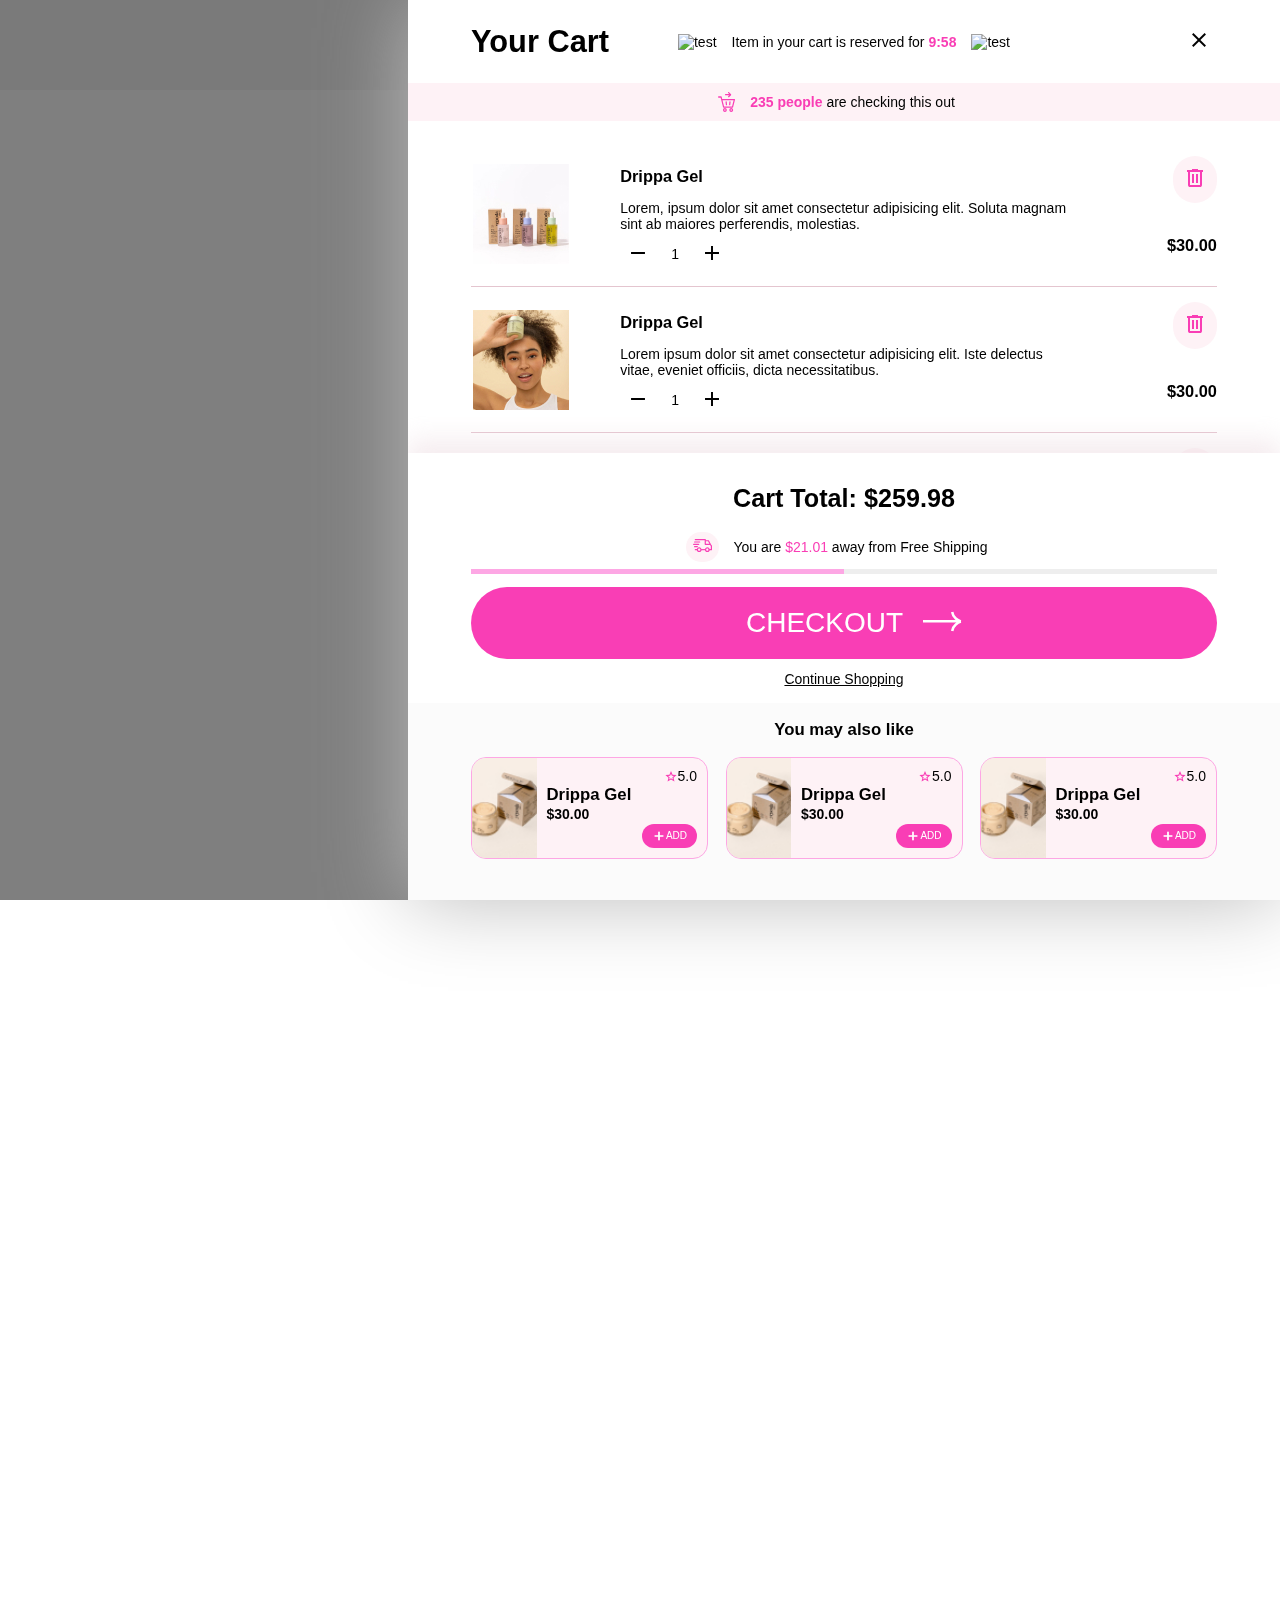
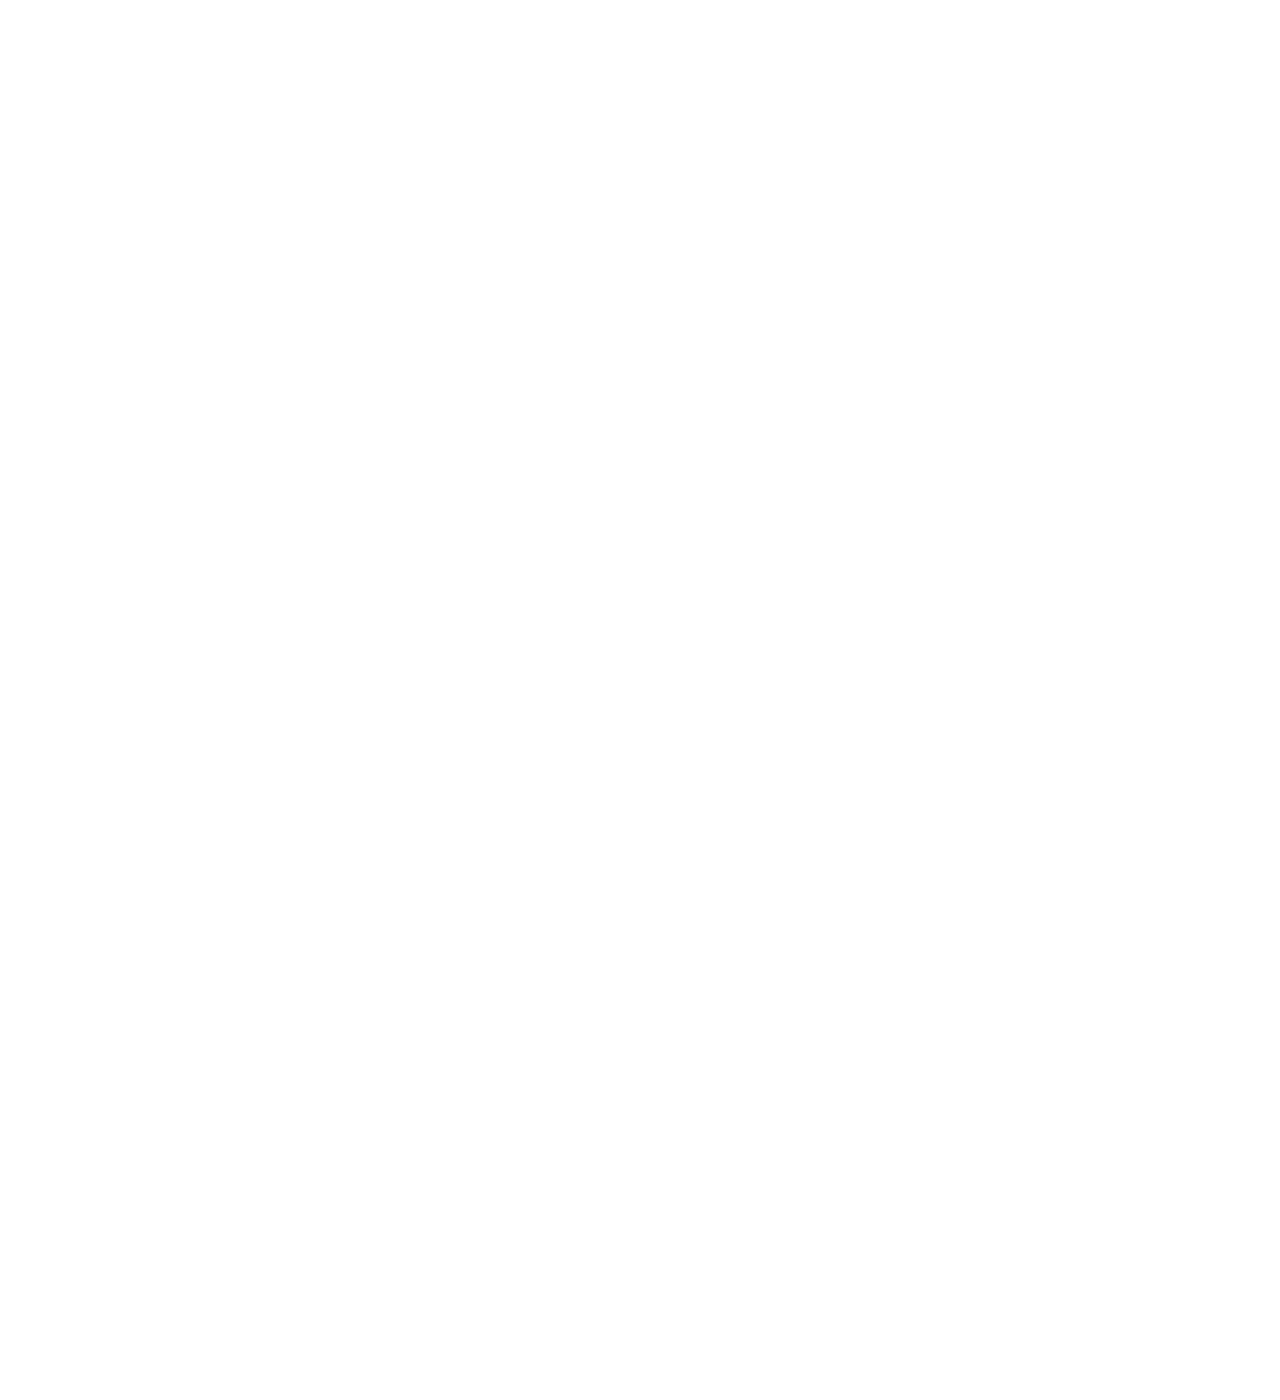
==== index.html @ ec8273ca "rename" ====
<!DOCTYPE html>
<html lang="en">
<head>
	<meta charset="UTF-8">
	<meta name="viewport" content="width=device-width, initial-scale=1.0">
	<title>Document</title>
	<link href="https://fonts.googleapis.com/icon?family=Material+Icons" rel="stylesheet">
	<link rel="stylesheet" href="https://fonts.googleapis.com/css2?family=Material+Symbols+Outlined:opsz,wght,FILL,GRAD@20..48,100..700,0..1,-50..200" />
	<link rel="stylesheet" href="css/css.css">
</head>
<body>
	<header>
		<nav>
			<ol>
				<li>
					<a onclick="myFunction()">cart</a>
				</li>
			</ol>
		</nav>
	</header>
	<div id="toggle-window"  class="cart-modal" onclick="myFunction()"></div>
	<div id="cart" class="cart-wrapper">
		<div class="cart-header">
			<div class="cart-header-left">
				<h2>Your Cart</h2>
			</div>			
			<div class="cart-header-content">
				<img src="img/vector.svg" alt="test">
				<p>Item in your cart is reserved for <time class="pink"><b>9:58</b></time></p>
				<img src="img/vector.svg" alt="test">
			</div>
			<div class="cart-close">
				<button class="g-icons" onclick="myFunction()" type="button">
					<span class="material-icons">
						close
					</span>
				</button>
			</div>
		</div>
		<div class="cart-top">
			<img src="img/cart.svg" alt="test">
			<p><b class="pink">235 people</b> are checking this out</p>
		</div>
		<div class="cart-products">
			<div class="product-container">
				<div class="product-img-wrapper">
					<div class="product-img">
						<img src="img/product1.jpg" alt="test">
					</div>
				</div>
				<div class="product-content">

					<h3>Drippa Gel</h3>
					<p>Lorem, ipsum dolor sit amet consectetur adipisicing elit. Soluta magnam sint ab maiores perferendis, molestias.</p>
					<div class="qty">
						<button class="g-icons"><span class="material-icons">remove</span></button>
						<p>1</p>
						<button class="g-icons"><span class="material-icons">add</span></button>
					</div>
				</div>
				<div class="cart-price">
					<button class="delete-icon"><span class="material-symbols-outlined">delete</span></button>
					<h3>$30.00</h3>
				</div>
			</div>
			<div class="product-container">
				<div class="product-img-wrapper">
					<div class="product-img">
						<img src="img/product2.jpg" alt="test">
					</div>
				</div>
				<div class="product-content">

					<h3>Drippa Gel</h3>
					<p>Lorem ipsum dolor sit amet consectetur adipisicing elit. Iste delectus vitae, eveniet officiis, dicta necessitatibus.</p>
					<div class="qty">
						<button class="g-icons"><span class="material-icons">remove</span></button>
						<p>1</p>
						<button class="g-icons"><span class="material-icons">add</span></button>
					</div>
				</div>
				<div class="cart-price">
					<button class="delete-icon"><span class="material-symbols-outlined">delete</span></button>
					<h3>$30.00</h3>
				</div>
			</div>
			<div class="product-container">
				<div class="product-img-wrapper">
					<div class="product-img">
						<img src="img/product1.jpg" alt="test">
					</div>
				</div>
				<div class="product-content">

					<h3>Drippa Gel</h3>
					<p>Lorem ipsum dolor sit amet consectetur adipisicing elit. Quo quis pariatur eum, accusamus consectetur laborum?</p>
					<div class="qty">
						<button class="g-icons"><span class="material-icons">remove</span></button>
						<p>1</p>
						<button class="g-icons"><span class="material-icons">add</span></button>
					</div>
				</div>
				<div class="cart-price">
					<button class="delete-icon"><span class="material-symbols-outlined">delete</span></button>
					<h3>$30.00</h3>
				</div>
			</div>
			<div class="product-container">
				<div class="product-img-wrapper">
					<div class="product-img">
						<img src="img/product2.jpg" alt="test">
					</div>
				</div>
				<div class="product-content">

					<h3>Drippa Gel</h3>
					<p>Lorem ipsum, dolor sit amet consectetur adipisicing elit. Distinctio libero sit, magnam, culpa nisi consequuntur.</p>
					<div class="qty">
						<button class="g-icons"><span class="material-icons">remove</span></button>
						<p>1</p>
						<button class="g-icons"><span class="material-icons">add</span></button>
					</div>
				</div>
				<div class="cart-price">
					<button class="delete-icon"><span class="material-symbols-outlined">delete</span></button>
					<h3>$30.00</h3>
				</div>
			</div>
		</div>
		<div class="cart-checkout">
			<h3>Cart Total: $259.98</h3>
			<div class="checkout-content">
				<div class="shipping-icon">
					<img src="img/shipping.svg" alt="test">
				</div>
				<p>You are <span class="pink">$21.01</span> away from Free Shipping</p>
				<div class="over-line"></div>
			</div>
			<button class="checkout-btn">CHECKOUT</button>
			<a href="#">Continue Shopping</a>
		</div>
		<div class="cart-bottom">
			<h3>You may also like</h3>
			<div class="cart-bottom-container">
				<div class="cart-bottom-wrapper">
					<div class="cart-bottom-img"><img src="img/innerproduct1.jpg" alt="test"></div>
					<div class="cart-bottom-content">
						<div class="rate">
							<span class="material-symbols-outlined star">star</span>
							<p>5.0</p>
						</div>
						<h3 class="product-title">Drippa Gel</h3>
						<p class="product-price"><b>$30.00</b></p>
						<button class="add-btn"><span class="material-icons g-icons"><b>add</b></span> ADD</button>
					</div>						
				</div>
				<div class="cart-bottom-wrapper">
					<div class="cart-bottom-img"><img src="img/innerproduct1.jpg" alt="test"></div>
					<div class="cart-bottom-content">
						<div class="rate">
							<span class="material-symbols-outlined star">star</span>
							<p>5.0</p>
						</div>
						<h3 class="product-title">Drippa Gel</h3>
						<p class="product-price"><b>$30.00</b></p>
						<button class="add-btn"><span class="material-icons g-icons"><b>add</b></span> ADD</button>
					</div>						
				</div>
				<div class="cart-bottom-wrapper">
					<div class="cart-bottom-img"><img src="img/innerproduct1.jpg" alt="test"></div>
					<div class="cart-bottom-content">
						<div class="rate">
							<span class="material-symbols-outlined star">star</span>
							<p>5.0</p>
						</div>
						<h3 class="product-title">Drippa Gel</h3>
						<p class="product-price"><b>$30.00</b></p>
						<button class="add-btn"><span class="material-icons g-icons"><b>add</b></span> ADD</button>
					</div>						
				</div>
			</div>
		</div>
	</div>
	<footer>
		<script type="text/javascript">
			function myFunction() {
				var x = document.getElementById("toggle-window");
				var y = document.getElementById("cart");
				if (x.style.display === "block") {
					x.style.display = 'none';
					y.style.cssText = 'visibility:hidden;right:-872px;';
				} else {
					x.style.display = 'block';
					y.style.cssText = 'visibility:visible;right:0;';
				}
			}
			// function openNav() {
			// 	document.getElementById("cart").style.right = "0";
			// 	document.getElementById("toggle-window").style.display = "block";
			// }

			// function closeNav() {
			// 	document.getElementById("cart").style.right = "-872px";
			// 	document.getElementById("toggle-window").style.display = "none";
			// }

			// document.onclick = function (e) {
			// 	if (e.target.id !== 'cart' && e.target.id !== 'btn_frontpage_menu') {
			// 		if (e.target.offsetParent && e.target.offsetParent.id !== 'cart')
			// 			closeNav()
			// 	}
			// }
		</script>
	</footer>
</body>
</html>
---- css/css.css ----
:root {
	--pad: 63px;
	--white: #fff;
	--pink: #F93EB5;
	--lightpink: #FEF2F6;
	--ligherpink: #FDA7E4;
	--grey: #E4C5CF;
	--lightgrey: #FBFBFB;
	--innergrey: #EEEEEE;
}
body {
	height: 3000px;
	padding: 0;
	margin: 0;
	font-size: 14px;
	font-family: 'helvetica';
}
h2 {
	font-size: 2.2em;
}
header {
	width: 100%;
	padding: 10px 0;
	background: #f5f5f5;
}
nav {
	width: 1366px;
	max-width: 100%;
	height: 70px;
	margin: 0 auto;
	display: flex;
	align-items: center;
	justify-content: end;
}
ol {
	list-style: none;
}
ol li a {
	width: 100px;
	padding: 10px 20px;
	background: lightgreen;
	border-radius: 100px;
	font-size: 1.2em;
	font-weight: bold;
	text-align: center;
}

#toggle-window {
	display: block;
}
.pink {
	color: var(--pink);
}
.cart-modal {
	width: 100vw;
	height: 100vh;
	position: fixed;
	top: 0;
	left: 0;
	box-sizing: border-box;
	background: rgba(0, 0, 0, 0.5);
	overflow: hidden;
}
.cart-wrapper {
	display: grid;
	grid-template-rows: 83px 38px 1fr 250px 197px;
	flex-direction: column;
	align-content: end;
	width: 872px;
	max-width: 100%;
	height: 100vh;
	position: fixed;
	right: 0px;
	visibility: visible;
	top: 0;
	background: white;
	box-shadow: 0 0 80px #bbbbbb;
	overflow: hidden;
	transition: .6s ease-in-out;
}
.cart-header {
	grid-row: 1;
}
.cart-top {
	grid-row: 2;
}
.cart-products {
	grid-row: 3;
}
.cart-checkout {
	grid-row: 4;
	background: var(--white);
	box-shadow: 0px -13px 24px rgba(239, 224, 229, 0.6);
	text-align: center;
}
.cart-bottom {
	grid-row: 5;
	background: var(--lightgrey);
}

.cart-header, .cart-header-content, .cart-close, .cart-header-left, .cart-top, 
.product-container, .cart-products .qty, .cart-price, .checkout-content, 
.cart-checkout, .cart-bottom-wrapper, .add-btn,
.cart-bottom-content, .cart-bottom-content .rate, .cart-bottom-container {
	display: flex;
}
.cart-header, .cart-header-content, .cart-close, .cart-header-left, .cart-top, .product-container, .cart-products .qty, .cart-price, .checkout-content, .cart-bottom-content .rate, .add-btn {
	align-items: center;
}
.cart-header, .cart-header-content {
	flex-direction: row;
}
.cart-price, .cart-checkout, .cart-bottom-content {
	flex-direction: column;
}
.cart-header, .cart-header-content, .cart-price, .cart-bottom-container,.cart-bottom-content {
	justify-content: space-between;
}
.cart-checkout {
	justify-content: space-around;
}
.cart-close, .cart-header-content {
	justify-content: flex-end;
}
.cart-header-left {
	justify-content: flex-start;
}
.cart-header-content, .cart-top, .cart-header-content, .checkout-content {
	justify-content: center;
}
.cart-price {
	align-items: flex-end;
}
.cart-header, .cart-products, .cart-checkout, .cart-bottom, .cart-top {
	padding: 0 var(--pad);

}
.cart-header-content, .product-content {
	width: 60%;
	justify-content: center;
}
.cart-header-left, .cart-close, .product-img-wrapper, .cart-price {
	width: 20%;
}
.product-container {
	height: 65px;
}
.g-icons  {
	background: none;
	border:  none;
	outline: none;
}
.delete-icon {
	background: var(--lightpink);
	border: none;
	border-radius: 50px;
	padding: 10px;
	color: var(--pink);
}
.cart-header-content p, .cart-top p, .qty p, .checkout-content p {
	padding: 0 15px;
	text-align: center;
}
.cart-top {
	background: var(--lightpink);
}
.cart-products {
	overflow-y: scroll;
}
.product-img-wrapper .product-img {
	width: 100px;
	height: 100px;
	position: relative;
	overflow: hidden;
}
.product-img-wrapper .product-img img, .cart-bottom-img img {
	position: absolute;
	left: 50%;
	top: 50%;
	transform: translate(-50%, -50%);
}
.product-content > :is(h3, p), .cart-checkout h3, .cart-bottom h3 {
	margin-bottom: 0;
}
.product-container:nth-child(1) {
	margin-top: 20px;
}
.product-container {
	height: 115px;
	padding: 15px 0;
	border-bottom: 1px solid var(--grey);
}
.cart-price, .cart-bottom-img {
	height: 100%;
}
.cart-checkout h3{
	font-size: 1.8em;
}
.checkout-content {
	border-bottom: 5px solid var(--innergrey);
	position: relative;
}
.shipping-icon {
    background: var(--lightpink);
    padding: 7px;
    border-radius: 50px;
}
.over-line {
	background: var(--ligherpink);
	width: 50%;
	height: 5px;
	position: absolute;
	left: 0;
	bottom: -5px;
}
button.checkout-btn {
	min-width: 100%;
	background: var(--pink);
	border: none;
	border-radius: 100px;
	padding: 20px;
	color: var(--white);
	font-size: 2em;
	display: flex;
	justify-content: center;
	transition: .6s;
}
button.checkout-btn:after {
	content: url(../img/forward-arrow.svg);
	position: relative;
	left: 20px;
	transition: .6s;
}
button.checkout-btn:hover {
	background: var(--ligherpink);
}
button.checkout-btn:hover:after {
	left: 30px;
}
.cart-checkout a {
	color: black;
	margin-bottom: 10px;
}
.cart-bottom-wrapper {
	width: 100%;
	height: 100px;
	max-width: 235px;
	overflow: hidden;
	border: 1px solid var(--ligherpink);
	border-radius: 15px;
	background: var(--lightpink);
}
.cart-bottom h3 {
	text-align: center;
	font-size: 1.2em;
	margin-bottom: 1em;
}
.cart-bottom-content p, .cart-bottom-content h3 {
	margin: 0;
}
.cart-bottom-img {
	position: relative;
	width: 30%;
	height: 100%;
	overflow: hidden;
}
.cart-bottom-img img {
	min-height: 100%;
}
.cart-bottom-content {
	width: 70%;
	padding: 10px;
}
h3.product-title {
	font-size: 1.2em;
	text-align: left;
}
span.material-symbols-outlined.star {
	font-size: 14px;
	color: var(--pink);
}
.rate, .add-btn {
	align-self: end;
}
button, a, .g-icons {
	cursor: pointer;
}
button.add-btn {
	background: var(--pink);
	border-radius: 50px;
	border: none;
	color: white;
	font-size: 10px;
	padding: 5px 10px;
}
button.add-btn .g-icons {
	font-size: 14px;
}
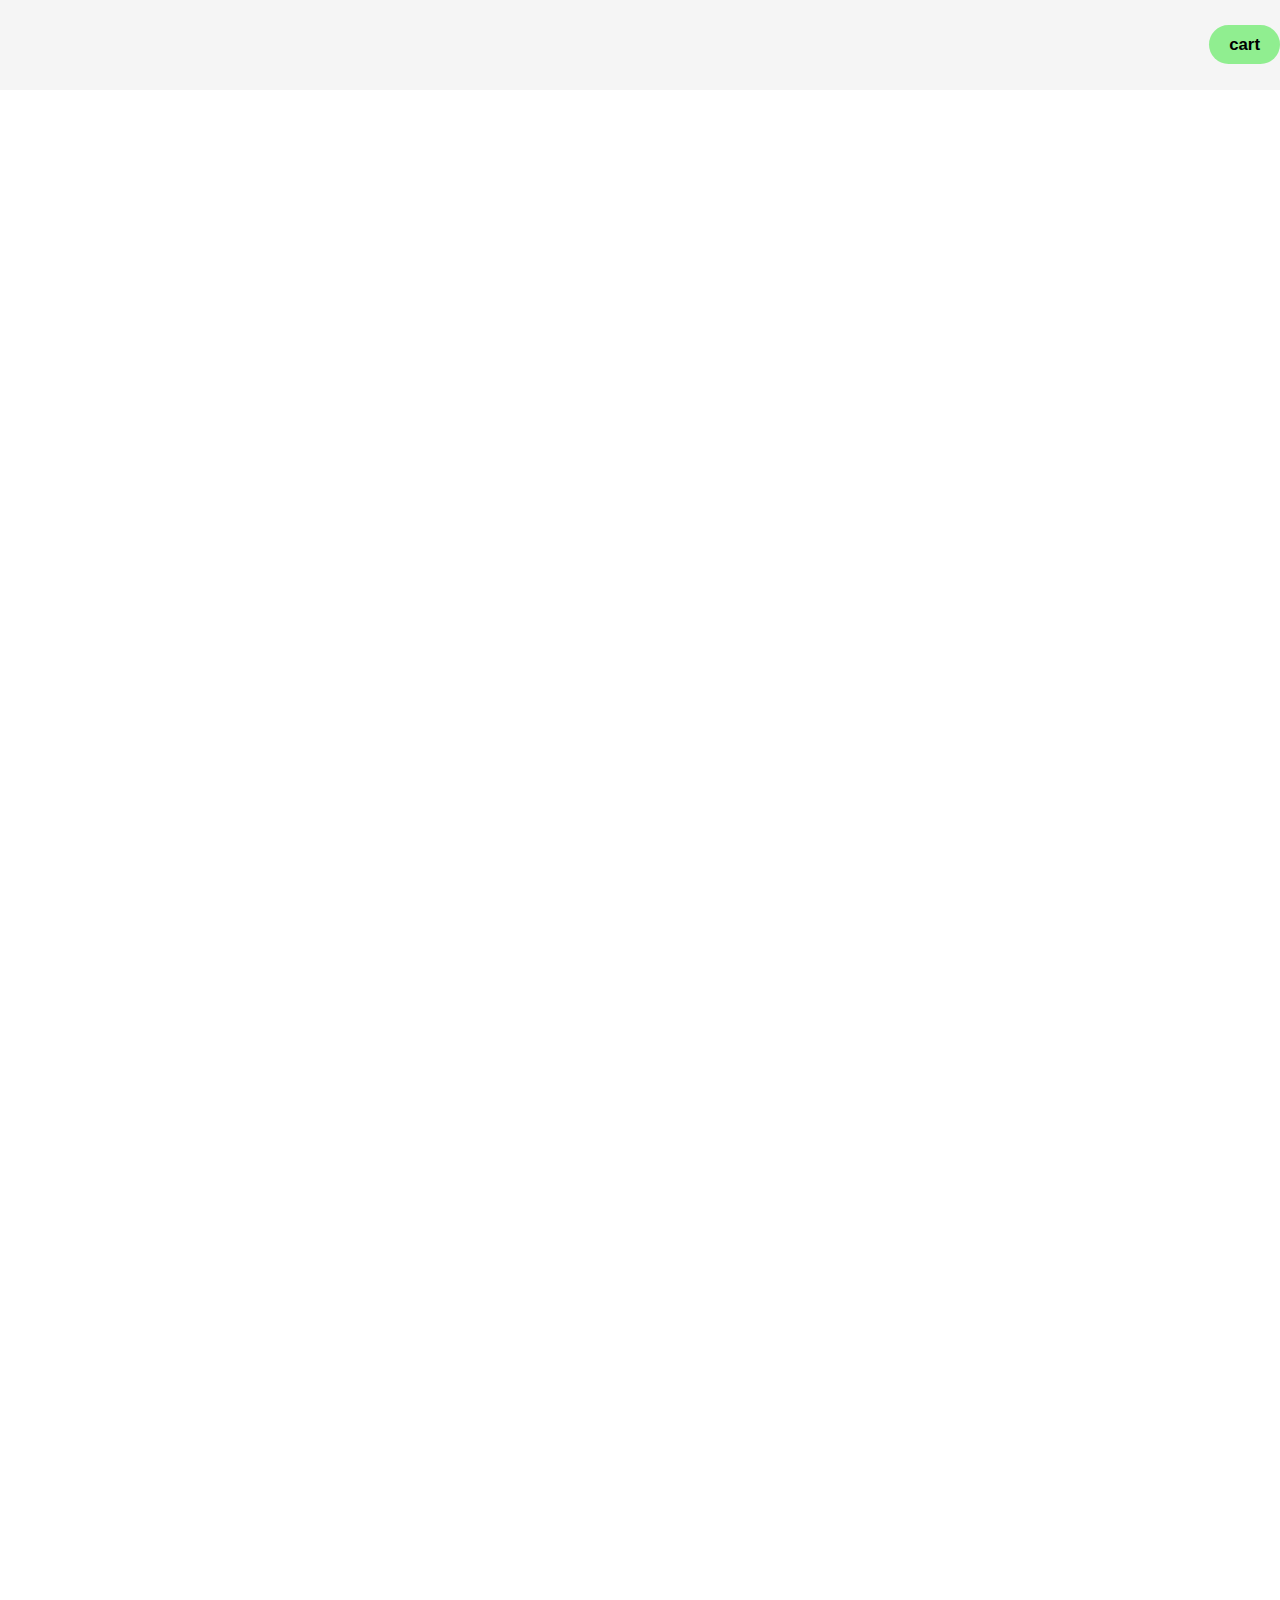
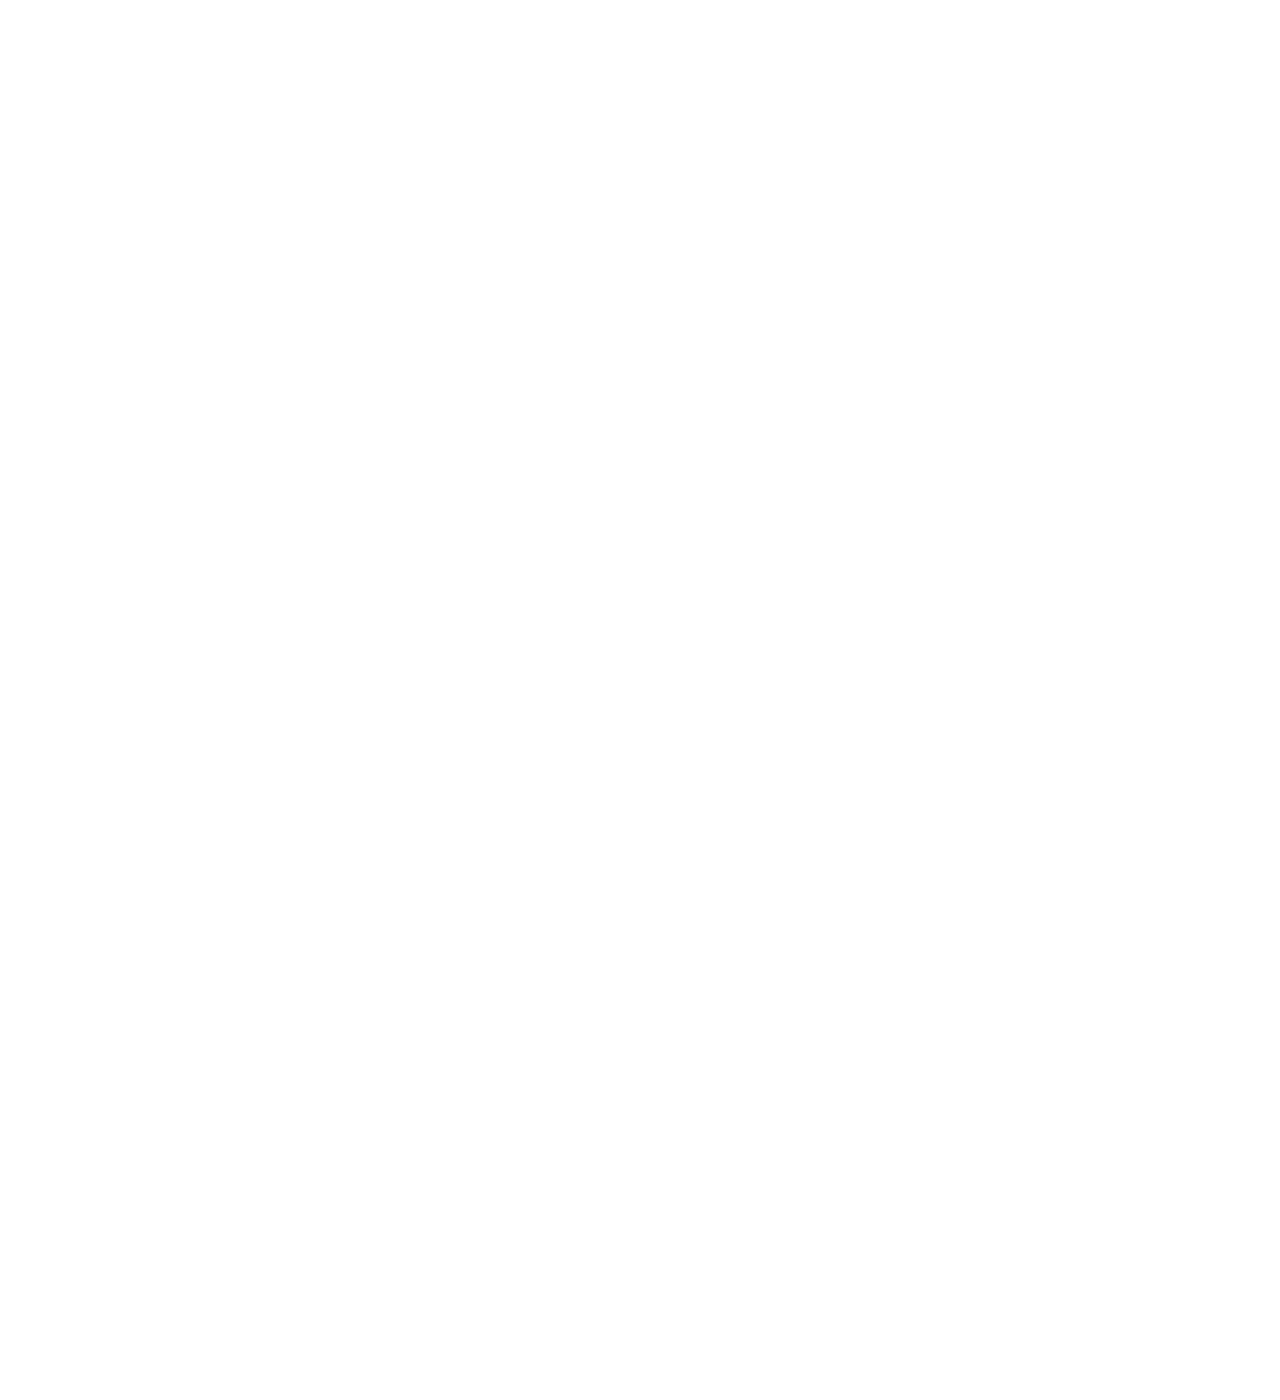
==== commit 7195eedf: "boldchanges" ====
--- a/index.html
+++ b/index.html
@@ -26,7 +26,7 @@
 			</div>			
 			<div class="cart-header-content">
 				<img src="img/vector.svg" alt="test">
-				<p>Item in your cart is reserved for <time class="pink"><b>9:58</b></time></p>
+				<p><b>Item in your cart is reserved for <time class="pink">9:58</time></b></p>
 				<img src="img/vector.svg" alt="test">
 			</div>
 			<div class="cart-close">
@@ -54,7 +54,7 @@
 					<p>Lorem, ipsum dolor sit amet consectetur adipisicing elit. Soluta magnam sint ab maiores perferendis, molestias.</p>
 					<div class="qty">
 						<button class="g-icons"><span class="material-icons">remove</span></button>
-						<p>1</p>
+						<p>01</p>
 						<button class="g-icons"><span class="material-icons">add</span></button>
 					</div>
 				</div>
@@ -75,7 +75,7 @@
 					<p>Lorem ipsum dolor sit amet consectetur adipisicing elit. Iste delectus vitae, eveniet officiis, dicta necessitatibus.</p>
 					<div class="qty">
 						<button class="g-icons"><span class="material-icons">remove</span></button>
-						<p>1</p>
+						<p>01</p>
 						<button class="g-icons"><span class="material-icons">add</span></button>
 					</div>
 				</div>
@@ -96,7 +96,7 @@
 					<p>Lorem ipsum dolor sit amet consectetur adipisicing elit. Quo quis pariatur eum, accusamus consectetur laborum?</p>
 					<div class="qty">
 						<button class="g-icons"><span class="material-icons">remove</span></button>
-						<p>1</p>
+						<p>01</p>
 						<button class="g-icons"><span class="material-icons">add</span></button>
 					</div>
 				</div>
@@ -117,7 +117,7 @@
 					<p>Lorem ipsum, dolor sit amet consectetur adipisicing elit. Distinctio libero sit, magnam, culpa nisi consequuntur.</p>
 					<div class="qty">
 						<button class="g-icons"><span class="material-icons">remove</span></button>
-						<p>1</p>
+						<p>01</p>
 						<button class="g-icons"><span class="material-icons">add</span></button>
 					</div>
 				</div>
@@ -133,11 +133,11 @@
 				<div class="shipping-icon">
 					<img src="img/shipping.svg" alt="test">
 				</div>
-				<p>You are <span class="pink">$21.01</span> away from Free Shipping</p>
+				<p><b>You are <span class="pink">$21.01</span> away from Free Shipping</b></p>
 				<div class="over-line"></div>
 			</div>
 			<button class="checkout-btn">CHECKOUT</button>
-			<a href="#">Continue Shopping</a>
+			<a href="#"><b>Continue Shopping</b></a>
 		</div>
 		<div class="cart-bottom">
 			<h3>You may also like</h3>
@@ -155,7 +155,7 @@
 					</div>						
 				</div>
 				<div class="cart-bottom-wrapper">
-					<div class="cart-bottom-img"><img src="img/innerproduct1.jpg" alt="test"></div>
+					<div class="cart-bottom-img"><img src="img/innerproduct2.jpg" alt="test"></div>
 					<div class="cart-bottom-content">
 						<div class="rate">
 							<span class="material-symbols-outlined star">star</span>
@@ -167,7 +167,7 @@
 					</div>						
 				</div>
 				<div class="cart-bottom-wrapper">
-					<div class="cart-bottom-img"><img src="img/innerproduct1.jpg" alt="test"></div>
+					<div class="cart-bottom-img"><img src="img/innerproduct3.jpg" alt="test"></div>
 					<div class="cart-bottom-content">
 						<div class="rate">
 							<span class="material-symbols-outlined star">star</span>
@@ -213,4 +213,4 @@
 		</script>
 	</footer>
 </body>
-</html>
+</html>--- a/css/css.css
+++ b/css/css.css
@@ -46,7 +46,7 @@
 }
 
 #toggle-window {
-	display: block;
+	display: none;
 }
 .pink {
 	color: var(--pink);
@@ -70,8 +70,8 @@
 	max-width: 100%;
 	height: 100vh;
 	position: fixed;
-	right: 0px;
-	visibility: visible;
+	right: -872px;
+	visibility: hidden;
 	top: 0;
 	background: white;
 	box-shadow: 0 0 80px #bbbbbb;
